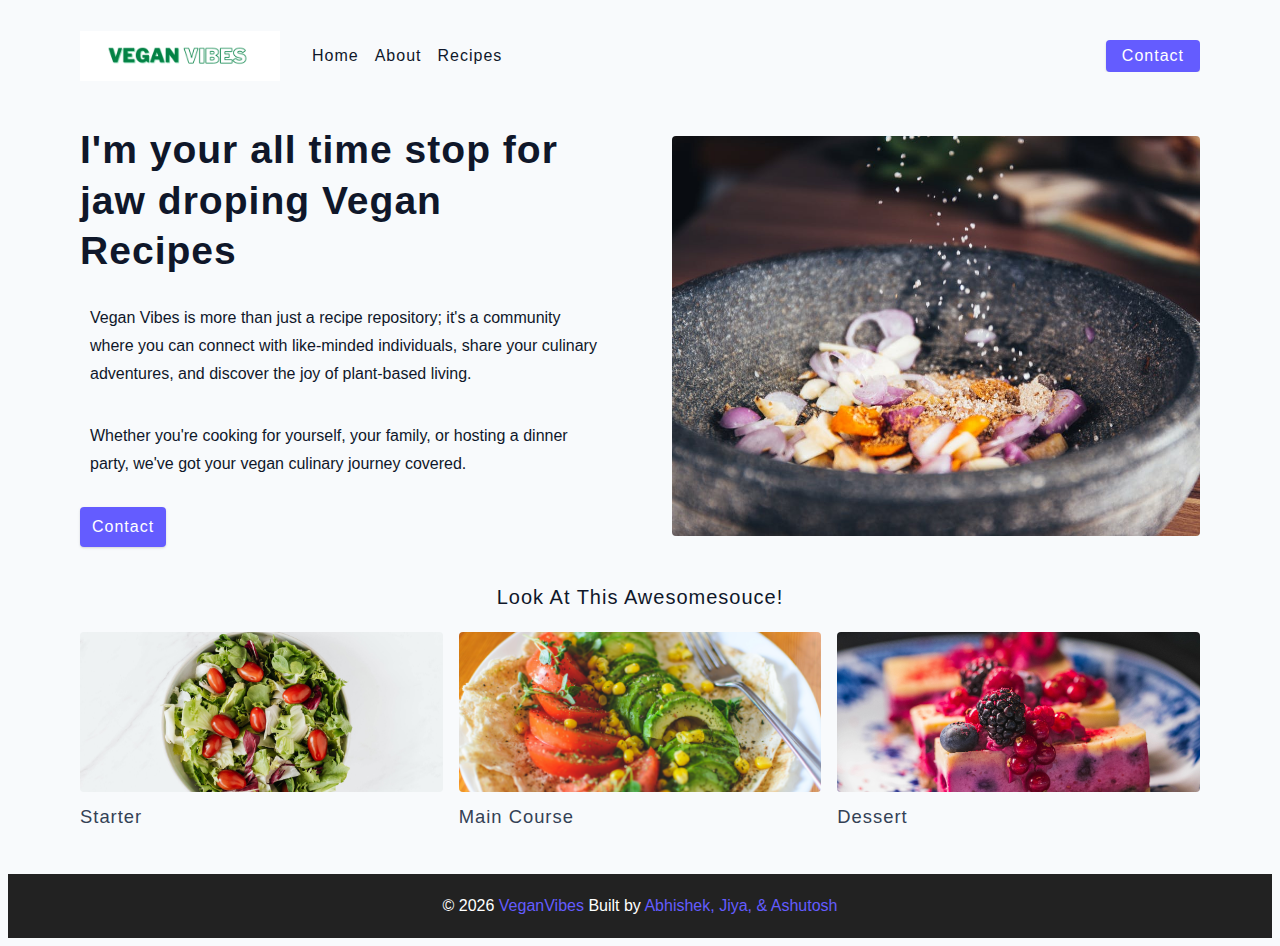
==== about.html @ dc2f90f4 "First Commit" ====
<!DOCTYPE html>
<html lang="en">
  <head>
    <meta charset="UTF-8" />
    <meta http-equiv="X-UA-Compatible" content="IE=edge" />
    <meta name="viewport" content="width=device-width, initial-scale=1.0" />
    <title>About || Final</title>
    <!-- favicon -->
    <link rel="shortcut icon" href="./assets/V.png" type="image/x-icon" />
    <!-- normalize -->
    <link rel="stylesheet" href="./css/normalize.css" />
    <!-- font-awesome -->
    <link
      rel="stylesheet"
      href="https://cdnjs.cloudflare.com/ajax/libs/font-awesome/5.14.0/css/all.min.css"
    />
    <!-- main css -->
    <link rel="stylesheet" href="./css/main.css" />
  </head>
  <body>
    <!-- nav  -->
    <nav class="navbar">
      <div class="nav-center">
        <div class="nav-header">
          <a href="index.html" class="nav-logo">
            <img src="./assets/logo.png" alt="VeganVibes" />
          </a>
          <button class="nav-btn btn">
            <i class="fas fa-align-justify"></i>
          </button>
        </div>
        <div class="nav-links">
          <a href="index.html" class="nav-link"> Home </a>
          <a href="about.html" class="nav-link"> About </a>
          <a href="recipes.html" class="nav-link"> Recipes </a>

          <div class="nav-link contact-link">
            <a href="contact.html" class="btn"> contact </a>
          </div>
        </div>
      </div>
    </nav>
    <!-- end of nav -->
    <main class="page">
      <section class="about-page">
        <article>
          <h2>I'm your all time stop for jaw droping Vegan Recipes</h2>
          <p>
            Vegan Vibes is more than just a recipe repository; it's a community where you can connect with like-minded individuals, share your culinary adventures, and discover the joy of plant-based living. 
          </p>
          <p>
            Whether you're cooking for yourself, your family, or hosting a dinner party, we've got your vegan culinary journey covered.
          </p>
          <a href="contact.html" class="btn"> contact </a>
        </article>
        <!-- needs fixes -->
        <img
          src="./assets/about.jpeg"
          alt="Person Pouring Salt in Bowl"
          class="img about-img"
        />
      </section>
      <section class="featured-recipes">
        <h5 class="featured-title">Look At This Awesomesouce!</h5>
        <div class="recipes-list">
          <!-- single recipe -->
          <a class="recipe">
            <img
              src="./assets/recipes/recipe-1.jpeg"
              class="img recipe-img"
              alt=""
            />
            <h5>Starter</h5>
          </a>
          <!-- end of single recipe -->
          <!-- single recipe -->
          <a class="recipe">
            <img
              src="./assets/recipes/recipe-2.jpeg"
              class="img recipe-img"
              alt=""
            />
            <h5>Main Course</h5>
          </a>
          <!-- end of single recipe -->
          <!-- single recipe -->
          <a class="recipe">
            <img
              src="./assets/recipes/recipe-3.jpeg"
              class="img recipe-img"
              alt=""
            />
            <h5>Dessert</h5>
          </a>
          <!-- end of single recipe -->
        </div>
      </section>
    </main>
    <!-- footer -->
    <footer class="page-footer">
      <p>
        &copy; <span id="date"></span>
        <span class="footer-logo">VeganVibes</span> Built by
        <a>Abhishek, Jiya, & Ashutosh</a>
      </p>
    </footer>
    <script src="./js/app.js"></script>
  </body>
</html>
---- css/main.css ----
*,
::after,
::before {
  box-sizing: border-box;
}
/* fonts */

@import url('https://fonts.googleapis.com/css2?family=Roboto:wght@400;500;600&family=Montserrat&display=swap');
html {
  font-size: 100%;
} /*16px*/

:root {
  /* colors */
  --primary-100: #e2e0ff;
  --primary-200: #c1beff;
  --primary-300: #a29dff;
  --primary-400: #837dff;
  --primary-500: #645cff;
  --primary-600: #504acc;
  --primary-700: #3c3799;
  --primary-800: #282566;
  --primary-900: #141233;

  /* grey */
  --grey-50: #f8fafc;
  --grey-100: #f1f5f9;
  --grey-200: #e2e8f0;
  --grey-300: #cbd5e1;
  --grey-400: #94a3b8;
  --grey-500: #64748b;
  --grey-600: #475569;
  --grey-700: #334155;
  --grey-800: #1e293b;
  --grey-900: #0f172a;
  /* rest of the colors */
  --black: #222;
  --white: #fff;
  --red-light: #f8d7da;
  --red-dark: #842029;
  --green-light: #d1e7dd;
  --green-dark: #0f5132;

  /* fonts  */
  --headingFont: 'Roboto', sans-serif;
  --bodyFont: 'Nunito', sans-serif;
  --smallText: 0.7em;
  /* rest of the vars */
  --backgroundColor: var(--grey-50);
  --textColor: var(--grey-900);
  --borderRadius: 0.25rem;
  --letterSpacing: 1px;
  --transition: 0.3s ease-in-out all;
  --max-width: 1120px;
  --fixed-width: 600px;

  /* box shadow*/
  --shadow-1: 0 1px 3px 0 rgba(0, 0, 0, 0.1), 0 1px 2px 0 rgba(0, 0, 0, 0.06);
  --shadow-2: 0 4px 6px -1px rgba(0, 0, 0, 0.1),
    0 2px 4px -1px rgba(0, 0, 0, 0.06);
  --shadow-3: 0 10px 15px -3px rgba(0, 0, 0, 0.1),
    0 4px 6px -2px rgba(0, 0, 0, 0.05);
  --shadow-4: 0 20px 25px -5px rgba(0, 0, 0, 0.1),
    0 10px 10px -5px rgba(0, 0, 0, 0.04);
}

body {
  background: var(--backgroundColor);
  font-family: var(--bodyFont);
  font-weight: 400;
  line-height: 1.75;
  color: var(--textColor);
  /* background: rgba(255, 255, 255, 0) url('../assets/bgimg.jpg') no-repeat; */
}

p {
  padding: 5px 10px;
  margin-top: 0;
  margin-bottom: 1.5rem;
  max-width: 40em;
}

h1,
h2,
h3,
h4,
h5 {
  margin: 0;
  margin-bottom: 1.38rem;
  font-family: var(--headingFont);
  font-weight: 400;
  line-height: 1.3;
  text-transform: capitalize;
  letter-spacing: var(--letterSpacing);
}

h1 {
  margin-top: 0;
  font-size: 3.052rem;
}

h2 {
  font-size: 2.441rem;
}

h3 {
  font-size: 1.953rem;
}

h4 {
  font-size: 1.563rem;
}

h5 {
  font-size: 1.25rem;
}

small,
.text-small {
  font-size: var(--smallText);
}

a {
  text-decoration: none;
}
ul {
  list-style-type: none;
  padding: 0;
}

.img {
  width: 100%;
  display: block;
  object-fit: cover;
}
/* buttons */

.btn {
  cursor: pointer;
  color: var(--white);
  background: var(--primary-500);
  border: transparent;
  border-radius: var(--borderRadius);
  letter-spacing: var(--letterSpacing);
  padding: 0.375rem 0.75rem;
  box-shadow: var(--shadow-1);
  transition: var(--transtion);
  text-transform: capitalize;
  display: inline-block;
}
.btn:hover {
  background: var(--primary-700);
  box-shadow: var(--shadow-3);
}
.btn-hipster {
  color: var(--primary-500);
  background: var(--primary-200);
}
.btn-hipster:hover {
  color: var(--primary-200);
  background: var(--primary-700);
}
.btn-block {
  width: 100%;
}

/* alerts */
.alert {
  padding: 0.375rem 0.75rem;
  margin-bottom: 1rem;
  border-color: transparent;
  border-radius: var(--borderRadius);
}

.alert-danger {
  color: var(--red-dark);
  background: var(--red-light);
}
.alert-success {
  color: var(--green-dark);
  background: var(--green-light);
}
/* form */

.form {
  width: 90vw;
  max-width: var(--fixed-width);
  background: var(--white);
  border-radius: var(--borderRadius);
  box-shadow: var(--shadow-2);
  padding: 2rem 2.5rem;
  margin: 3rem auto;
}
.form-label {
  display: block;
  font-size: var(--smallText);
  margin-bottom: 0.5rem;
  text-transform: capitalize;
  letter-spacing: var(--letterSpacing);
}
.form-input,
.form-textarea {
  width: 100%;
  padding: 0.375rem 0.75rem;
  border-radius: var(--borderRadius);
  background: var(--backgroundColor);
  border: 1px solid var(--grey-200);
}

.form-row {
  margin-bottom: 1rem;
}

.form-textarea {
  height: 7rem;
}
::placeholder {
  font-family: inherit;
  color: var(--grey-400);
}
.form-alert {
  color: var(--red-dark);
  letter-spacing: var(--letterSpacing);
  text-transform: capitalize;
}
/* alert */

@keyframes spinner {
  to {
    transform: rotate(360deg);
  }
}

.loading {
  width: 6rem;
  height: 6rem;
  border: 5px solid var(--grey-400);
  border-radius: 50%;
  border-top-color: var(--primary-500);
  animation: spinner 0.6s linear infinite;
}
.loading {
  margin: 0 auto;
}
/* title */

.title {
  text-align: center;
}

.title-underline {
  background: var(--primary-500);
  width: 7rem;
  height: 0.25rem;
  margin: 0 auto;
  margin-top: -1rem;
}

/*
=============== 
Navbar
===============
*/

.navbar {
  display: flex;
  align-items: center;
  justify-content: center;
}
.nav-center {
  width: 90vw;
  max-width: var(--max-width);
}
.nav-header {
  height: 6rem;
  display: flex;
  justify-content: space-between;
  align-items: center;
}
.nav-header img {
  width: 200px;
}
.nav-logo {
  display: flex;
  align-items: flex-end;
}

.nav-btn {
  padding: 0.15rem 0.75rem;
}
.nav-btn i {
  font-size: 1.25rem;
}
.nav-links {
  height: 0;
  overflow: hidden;
  display: flex;
  flex-direction: column;
  transition: var(--transition);
}
.show-links {
  height: 23.9375rem;
}

.nav-link {
  display: block;
  text-align: center;
  font-size: 1.25rem;
  text-transform: capitalize;
  color: var(--grey-900);
  letter-spacing: var(--letterSpacing);
  padding: 1rem 0;
  border-top: 1px solid var(--grey-500);
  transition: var(--transition);
}
.nav-link:hover {
  color: var(--primary-500);
}

.contact-link a {
  padding: 0.15rem 1rem;
}

@media screen and (min-width: 992px) {
  .navbar {
    height: 6rem;
  }
  .nav-center {
    display: flex;
    align-items: center;
  }
  .nav-header {
    padding: 0;
    margin-right: 2rem;
    height: auto;
  }

  .nav-btn {
    display: none;
  }
  .nav-links {
    height: auto !important;
    flex-direction: row;
    align-items: center;
    width: 100%;
  }
  .nav-link {
    padding: 0;
    border-top: none;
    margin-right: 1rem;
    font-size: 1rem;
  }
  .contact-link {
    margin-right: 0;
    margin-left: auto;
  }
}
/*
=============== 
Page
===============
*/

.page {
  width: 90vw;
  max-width: var(--max-width);
  margin: 0 auto;
}
.page {
  padding-top: 2rem;
  min-height: calc(100vh - (6rem + 4rem));
}
/*
=============== 
Footer
===============
*/

.page-footer {
  text-align: center;
  height: 4rem;
  display: flex;
  align-items: center;
  justify-content: center;
  background: var(--black);
  color: var(--white);
}
.page-footer h5 {
  margin-top: 0;
  margin-bottom: 0;
}
.page-footer p {
  margin-bottom: 0;
}
.page-footer .footer-logo,
.page-footer a {
  color: var(--primary-500);
}
/*
=============== 
Hero
===============
*/

.hero {
  height: 40vh;
  position: relative;
  margin-bottom: 2rem;
  background: url('../assets/main.jpeg') center/cover no-repeat;
  border-radius: var(--borderRadius);
}
.hero-container {
  position: absolute;
  top: 0;
  left: 0;
  width: 100%;
  height: 100%;
  display: flex;
  align-items: center;
  justify-content: center;
  background: rgba(0, 0, 0, 0.4);
  border-radius: var(--borderRadius);
}
.hero-text {
  color: var(--white);
  text-align: center;
}

@media only screen and (min-width: 768px) {
  .hero-text h1 {
    font-size: 4rem;
    margin-bottom: 0;
  }
}

/*
=============== 
Recipes 
===============
*/

.recipes-container {
  display: grid;
  gap: 2rem 1rem;
}

.recipes-list {
  display: grid;
  gap: 2rem 1rem;
  padding-bottom: 3rem;
}
.tags-container {
  order: 1;
  display: flex;
  flex-direction: column;
  padding-bottom: 3rem;
  /* background: blue; */
}
.tags-container h4 {
  margin-bottom: 0.5rem;
  font-weight: 500;
}

.recipe {
  display: block;
}
.recipe-img {
  height: 15rem;
  border-radius: var(--borderRadius);
  margin-bottom: 1rem;
}
.recipe h5 {
  margin-bottom: 0;
  margin-top: 0.25rem;
  line-height: 1;
  color: var(--grey-700);
}
.recipe p {
  margin-bottom: 0;
  line-height: 1;
  color: var(--grey-500);
  margin-top: 0.5rem;
  letter-spacing: var(--letterSpacing);
}
@media screen and (min-width: 576px) {
  .recipes-list {
    grid-template-columns: 1fr 1fr;
  }
  .recipe-img {
    height: 10rem;
  }
}

@media screen and (min-width: 992px) {
  .recipes-container {
    grid-template-columns: 200px 1fr;
    gap: 1rem;
  }
  .recipes-list {
    grid-template-columns: 1fr 1fr;
  }

  .recipe p {
    font-size: 0.85rem;
  }
  .tags-container {
    order: 0;
    /* background: blue; */
  }
}

@media screen and (min-width: 1200px) {
  .recipe h5 {
    font-size: 1.15rem;
  }
  .recipes-list {
    grid-template-columns: 1fr 1fr 1fr;
  }
}

.about-page h2 {
  text-transform: none;
  font-weight: bold;
}
.about-page {
  display: grid;
  gap: 2rem 4rem;
  padding-bottom: 3rem;
}
.about-img {
  border-radius: var(--borderRadius);
  height: 300px;
}

@media screen and (min-width: 992px) {
  .about-page {
    grid-template-columns: 1fr 1fr;
    grid-template-rows: 400px;
    align-items: center;
  }
  .about-img {
    height: 100%;
  }
}

.featured-title {
  text-align: center;
}
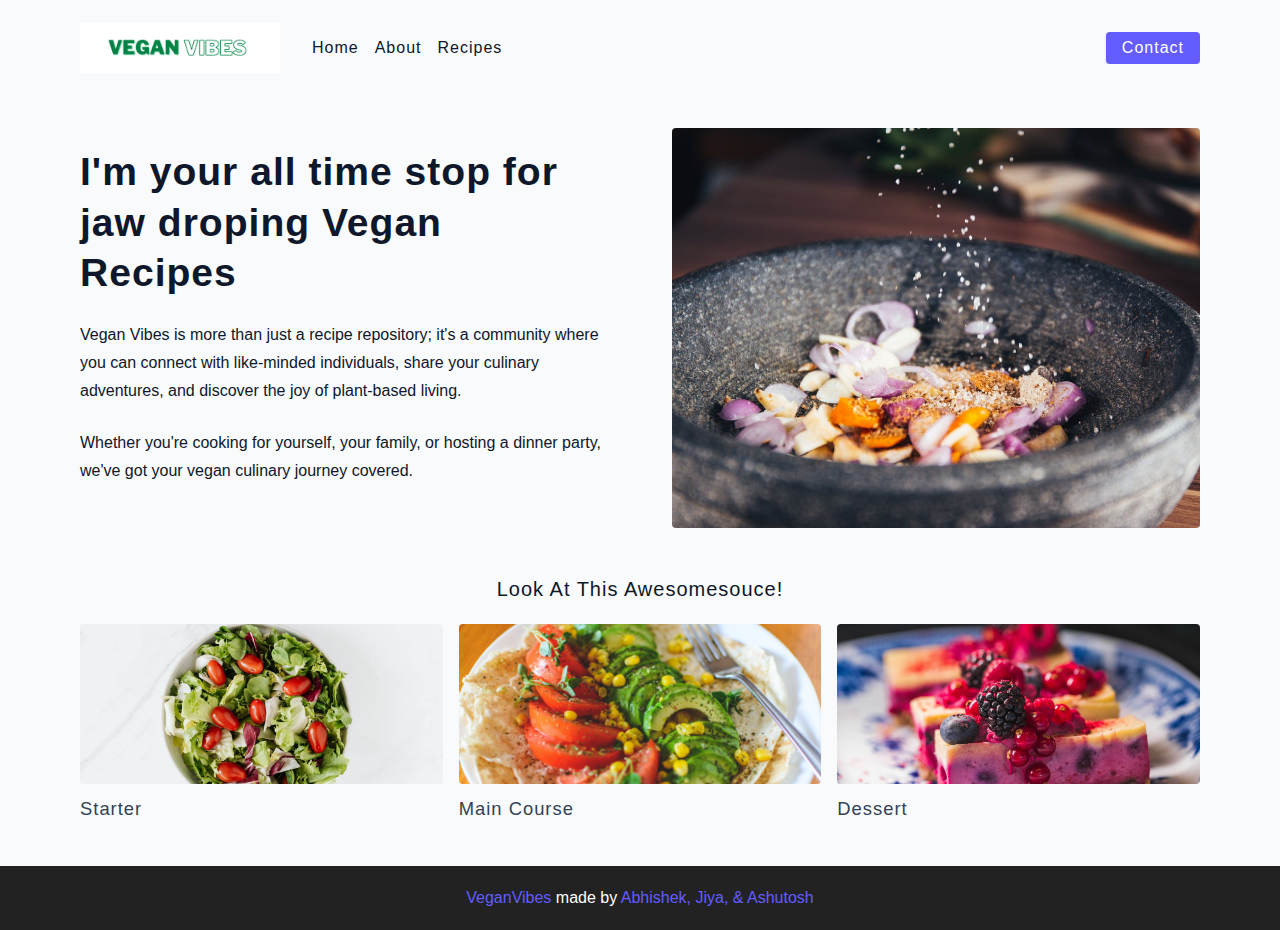
==== commit af511cc6: "Final Commit" ====
--- a/about.html
+++ b/about.html
@@ -4,7 +4,7 @@
     <meta charset="UTF-8" />
     <meta http-equiv="X-UA-Compatible" content="IE=edge" />
     <meta name="viewport" content="width=device-width, initial-scale=1.0" />
-    <title>About || Final</title>
+    <title>About</title>
     <!-- favicon -->
     <link rel="shortcut icon" href="./assets/V.png" type="image/x-icon" />
     <!-- normalize -->
@@ -51,7 +51,6 @@
           <p>
             Whether you're cooking for yourself, your family, or hosting a dinner party, we've got your vegan culinary journey covered.
           </p>
-          <a href="contact.html" class="btn"> contact </a>
         </article>
         <!-- needs fixes -->
         <img
@@ -99,8 +98,7 @@
     <!-- footer -->
     <footer class="page-footer">
       <p>
-        &copy; <span id="date"></span>
-        <span class="footer-logo">VeganVibes</span> Built by
+        <span class="footer-logo">VeganVibes</span> made by
         <a>Abhishek, Jiya, & Ashutosh</a>
       </p>
     </footer>
--- a/css/main.css
+++ b/css/main.css
@@ -70,11 +70,9 @@
   font-weight: 400;
   line-height: 1.75;
   color: var(--textColor);
-  /* background: rgba(255, 255, 255, 0) url('../assets/bgimg.jpg') no-repeat; */
 }
 
 p {
-  padding: 5px 10px;
   margin-top: 0;
   margin-bottom: 1.5rem;
   max-width: 40em;
@@ -460,7 +458,19 @@
   margin-bottom: 0.5rem;
   font-weight: 500;
 }
-
+.tags-list {
+  display: grid;
+  grid-template-columns: 1fr 1fr 1fr;
+}
+.tags-list a {
+  text-transform: capitalize;
+  display: block;
+  color: var(--grey-500);
+  transition: var(--transition);
+}
+.tags-list a:hover {
+  color: var(--primary-500);
+}
 .recipe {
   display: block;
 }
@@ -507,6 +517,10 @@
     order: 0;
     /* background: blue; */
   }
+  .tags-list {
+    display: grid;
+    grid-template-columns: 1fr;
+  }
 }
 
 @media screen and (min-width: 1200px) {
@@ -517,6 +531,23 @@
     grid-template-columns: 1fr 1fr 1fr;
   }
 }
+/*
+=============== 
+Error
+===============
+*/
+.error-page {
+  text-align: center;
+  padding-top: 5rem;
+}
+.error-page h1 {
+  font-size: 9rem;
+}
+/*
+=============== 
+About Page
+===============
+*/
 
 .about-page h2 {
   text-transform: none;
@@ -545,4 +576,171 @@
 
 .featured-title {
   text-align: center;
-}+}
+/*
+=============== 
+Contact Page
+===============
+*/
+.contact-form {
+  width: 100%;
+  margin: 0;
+}
+.contact-container {
+  display: grid;
+  gap: 2rem 3rem;
+  padding-bottom: 3rem;
+}
+@media screen and (min-width: 992px) {
+  .contact-container {
+    grid-template-columns: 1fr 450px;
+    align-items: center;
+  }
+}
+
+/*
+=============== 
+Tags Page
+===============
+*/
+
+.tags-wrapper {
+  display: grid;
+  gap: 2rem;
+  padding-bottom: 3rem;
+}
+.tag {
+  background: var(--grey-500);
+  border-radius: var(--borderRadius);
+  text-align: center;
+  color: var(--white);
+  transition: var(--transition);
+  padding: 0.75rem 0;
+}
+.tag:hover {
+  background: var(--primary-500);
+}
+.tag h5,
+.tag p {
+  margin-bottom: 0;
+}
+.tag h5 {
+  font-weight: 600;
+}
+@media screen and (min-width: 576px) {
+  .tags-wrapper {
+    grid-template-columns: 1fr 1fr;
+  }
+}
+@media screen and (min-width: 992px) {
+  .tags-wrapper {
+    grid-template-columns: 1fr 1fr 1fr;
+  }
+}
+
+/*
+=============== 
+Recipe Template
+===============
+*/
+
+.recipe-hero {
+  display: grid;
+  gap: 3rem;
+}
+
+.recipe-hero-img {
+  height: 300px;
+  border-radius: var(--borderRadius);
+}
+.recipe-info p {
+  color: var(--grey-600);
+}
+.recipe-icons {
+  display: grid;
+  grid-template-columns: repeat(3, 1fr);
+  gap: 1rem;
+  margin: 2rem 0;
+  text-align: center;
+}
+.recipe-icons i {
+  font-size: 1.5rem;
+  color: var(--primary-500);
+}
+.recipe-icons h5,
+.recipe-icons p {
+  margin-bottom: 0;
+  font-size: 0.85em;
+}
+
+.recipe-icons p {
+  color: var(--grey-600);
+}
+.recipe-tags {
+  display: flex;
+  align-items: center;
+  flex-wrap: wrap;
+  font-size: 0.7em;
+  font-weight: 600;
+}
+.recipe-tags a {
+  background: var(--primary-500);
+  border-radius: var(--borderRadius);
+  color: var(--white);
+  padding: 0.05rem 0.5rem;
+  margin: 0 0.25rem;
+  text-transform: capitalize;
+}
+@media screen and (min-width: 992px) {
+  .recipe-hero {
+    grid-template-columns: 4fr 5fr;
+    align-items: center;
+  }
+}
+.recipe-content {
+  padding: 3rem 0;
+  display: grid;
+  gap: 2rem 5rem;
+}
+@media screen and (min-width: 992px) {
+  .recipe-content {
+    grid-template-columns: 2fr 1fr;
+  }
+}
+.single-instruction header {
+  display: grid;
+  grid-template-columns: auto 1fr;
+  gap: 1.5rem;
+  align-items: center;
+}
+.single-instruction header p {
+  text-transform: uppercase;
+  font-weight: 600;
+  color: var(--primary-500);
+  margin-bottom: 0;
+}
+.single-instruction > p {
+  color: var(--grey-700);
+}
+
+.single-instruction header div {
+  height: 2px;
+  background: var(--grey-300);
+}
+
+.second-column {
+  display: grid;
+  row-gap: 2rem;
+}
+
+.single-ingredient {
+  border-bottom: 2px solid var(--grey-300);
+  padding-bottom: 0.75rem;
+  color: var(--grey-700);
+}
+.single-tool {
+  border-bottom: 2px solid var(--grey-300);
+  padding-bottom: 0.75rem;
+  color: var(--primary-500);
+  text-transform: capitalize;
+}
